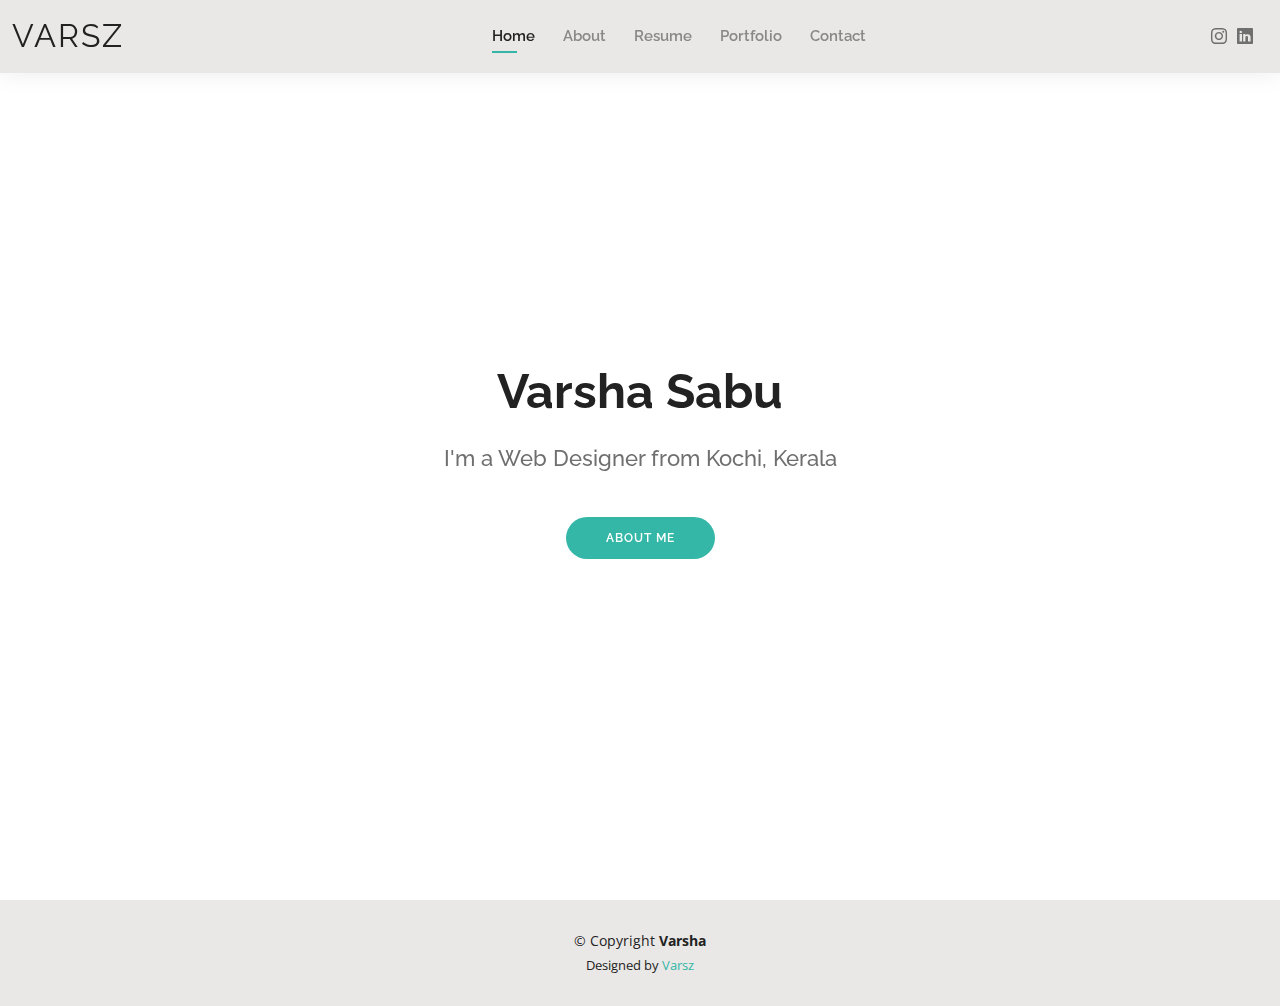
==== index.html @ 1527b303 "Commit" ====
<!DOCTYPE html>
<html lang="en">

<head>
  <meta charset="utf-8">
  <meta content="width=device-width, initial-scale=1.0" name="viewport">

  <title>Varsha Resume</title>
  <meta content="" name="description">
  <meta content="" name="keywords">

  <!-- Favicons -->
  <link href="Untitled (2).jpg" rel="icon">

  <!-- Google Fonts -->
  <link href="https://fonts.googleapis.com/css?family=Open+Sans:300,300i,400,400i,600,600i,700,700i|Raleway:300,300i,400,400i,500,500i,600,600i,700,700i|Poppins:300,300i,400,400i,500,500i,600,600i,700,700i" rel="stylesheet">

  <!-- Vendor CSS Files -->
  <link href="assets/vendor/aos/aos.css" rel="stylesheet">
  <link href="assets/vendor/bootstrap/css/bootstrap.min.css" rel="stylesheet">
  <link href="assets/vendor/bootstrap-icons/bootstrap-icons.css" rel="stylesheet">
  <link href="assets/vendor/boxicons/css/boxicons.min.css" rel="stylesheet">
  <link href="assets/vendor/glightbox/css/glightbox.min.css" rel="stylesheet">
  <link href="assets/vendor/swiper/swiper-bundle.min.css" rel="stylesheet">

  <!-- Template Main CSS File -->
  <link href="assets/css/style.css" rel="stylesheet">

  <!-- =======================================================
  * Template Name: Kelly
  * Template URL: https://bootstrapmade.com/kelly-free-bootstrap-cv-resume-html-template/
  * Updated: Mar 17 2024 with Bootstrap v5.3.3
  * Author: BootstrapMade.com
  * License: https://bootstrapmade.com/license/
  ======================================================== -->
</head>

<body>

  <!-- ======= Header ======= -->
  <header id="header" class="fixed-top">
    <div class="container-fluid d-flex justify-content-between align-items-center">

      <h1 class="logo me-auto me-lg-0"><a href="index.html">Varsz</a></h1>
      <!-- Uncomment below if you prefer to use an image logo -->
      <!-- <a href="index.html" class="logo"><img src="assets/img/logo.png" alt="" class="img-fluid"></a>-->

      <nav id="navbar" class="navbar order-last order-lg-0">
        <ul>
          <li><a class="active" href="index.html">Home</a></li>
          <li><a href="about.html">About</a></li>
          <li><a href="resume.html">Resume</a></li>
          <li><a href="portfolio.html">Portfolio</a></li>
          <li><a href="contact.html">Contact</a></li>
        </ul>
        <i class="bi bi-list mobile-nav-toggle"></i>
      </nav><!-- .navbar -->

      <div class="header-social-links">
        <a href="https://www.instagram.com/varsha_vsmt/" class="instagram"><i class="bi bi-instagram"></i></a>
        <a href="https://www.linkedin.com/in/varsha-sabu-663225255/" class="linkedin"><i class="bi bi-linkedin"></i></i></a>
      </div>

    </div>

  </header><!-- End Header -->

  <!-- ======= Hero Section ======= -->
 <section id="hero" class="d-flex align-items-center">
    <div class="container mask d-flex flex-column align-items-center" style="background-color: rgba(255, 255, 255, 0.745);" data-aos="zoom-in" data-aos-delay="100">
      <h1 class="mb-3">Varsha Sabu</h1>
      <h2 class="mb-3">I'm a Web Designer from Kochi, Kerala </h2>
      <a href="about.html" class="btn-about mb-5">About Me</a>
    </div> 
    
  </section><!-- End Hero -->

  <!-- ======= Footer ======= -->
  <footer id="footer">
    <div class="container">
      <div class="copyright">
        &copy; Copyright <strong><span>Varsha</span></strong>
      </div>
      <div class="credits">
        Designed by <a href="https://www.linkedin.com/in/varsha-sabu-663225255/">Varsz</a>
      </div>
    </div>
  </footer><!-- End  Footer -->

  <div id="preloader"></div>
  <a href="#" class="back-to-top d-flex align-items-center justify-content-center"><i class="bi bi-arrow-up-short"></i></a>

  <!-- Vendor JS Files -->
  <script src="assets/vendor/purecounter/purecounter_vanilla.js"></script>
  <script src="assets/vendor/aos/aos.js"></script>
  <script src="assets/vendor/bootstrap/js/bootstrap.bundle.min.js"></script>
  <script src="assets/vendor/glightbox/js/glightbox.min.js"></script>
  <script src="assets/vendor/isotope-layout/isotope.pkgd.min.js"></script>
  <script src="assets/vendor/swiper/swiper-bundle.min.js"></script>
  <script src="assets/vendor/waypoints/noframework.waypoints.js"></script>
  <script src="assets/vendor/php-email-form/validate.js"></script>

  <!-- Template Main JS File -->
  <script src="assets/js/main.js"></script>

</body>

</html>
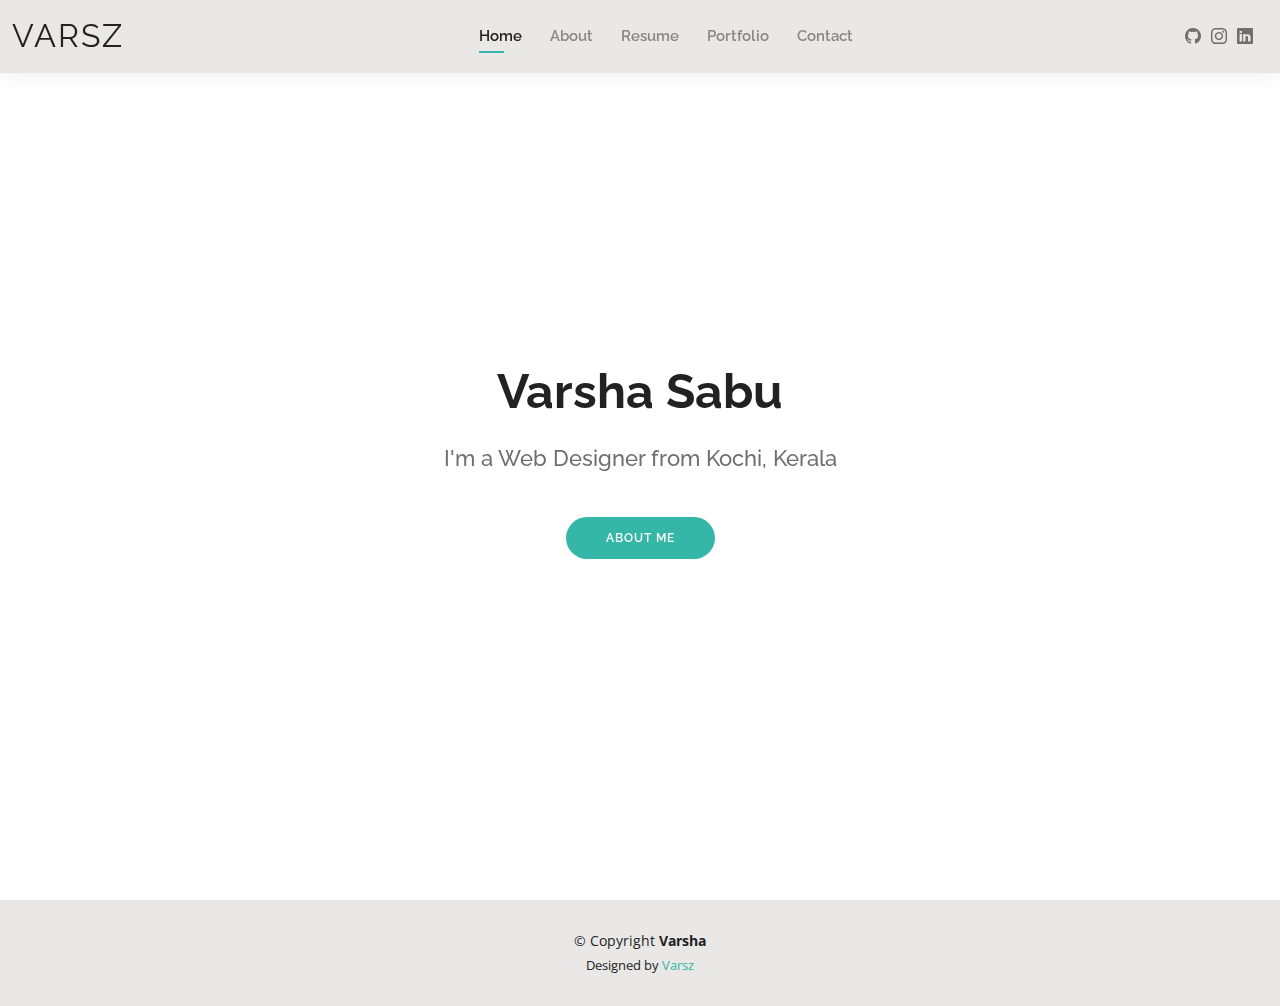
==== commit 05032342: "commit final" ====
--- a/index.html
+++ b/index.html
@@ -10,7 +10,7 @@
   <meta content="" name="keywords">
 
   <!-- Favicons -->
-  <link href="Untitled (2).jpg" rel="icon">
+  <link href="assets/img/Untitled (2).jpg" rel="icon">
 
   <!-- Google Fonts -->
   <link href="https://fonts.googleapis.com/css?family=Open+Sans:300,300i,400,400i,600,600i,700,700i|Raleway:300,300i,400,400i,500,500i,600,600i,700,700i|Poppins:300,300i,400,400i,500,500i,600,600i,700,700i" rel="stylesheet">
@@ -57,6 +57,7 @@
       </nav><!-- .navbar -->
 
       <div class="header-social-links">
+        <a href="https://github.com/Varsha620/" class="github"><i class="bi bi-github"></i></i></a>
         <a href="https://www.instagram.com/varsha_vsmt/" class="instagram"><i class="bi bi-instagram"></i></a>
         <a href="https://www.linkedin.com/in/varsha-sabu-663225255/" class="linkedin"><i class="bi bi-linkedin"></i></i></a>
       </div>
